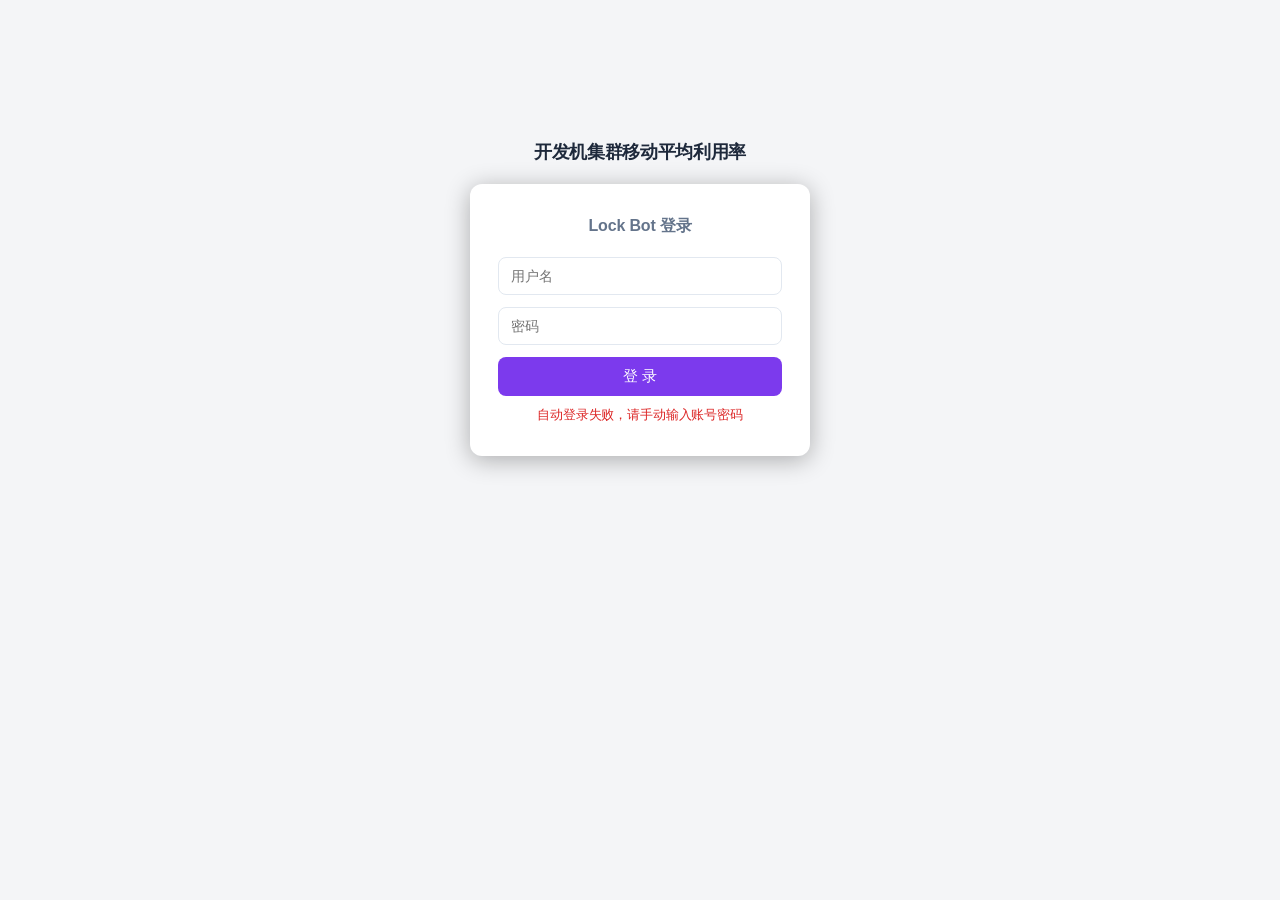
==== average.html @ 741b6df8 "增加移动平均页面average.html" ====
<!DOCTYPE html>
<html lang="zh-CN">
<head>
<meta charset="UTF-8">
<meta name="viewport" content="width=device-width, initial-scale=1.0">
<title>移动平均利用率 — 开发机集群</title>
<style>
:root {
  --bg:        #f4f5f7;
  --surface:   #ffffff;
  --border:    #e2e8f0;
  --text:      #1e293b;
  --muted:     #94a3b8;
  --xpu:       #7c3aed;
  --mem:       #ea580c;
  --xpu-ghost: rgba(124,58,237,0.30);
  --mem-ghost: rgba(234,88,12,0.30);
  --dot-ok:    #16a34a;
  --dot-warn:  #d97706;
  --dot-err:   #dc2626;
}

* { margin: 0; padding: 0; box-sizing: border-box; }

body {
  font-family: -apple-system, "PingFang SC", "Microsoft YaHei", sans-serif;
  background: var(--bg);
  color: var(--text);
  padding: 28px 32px;
  min-height: 100vh;
  letter-spacing: -.01em;
}

/* ── Typography ── */
h1 { font-size: 18px; font-weight: 600; color: var(--text); letter-spacing: -.02em; }

/* ── Login (light, kept familiar) ── */
.login-container { display: flex; flex-direction: column; align-items: center; justify-content: center; min-height: 60vh; }
.login-card {
  background: #fff; border-radius: 12px; padding: 32px 28px; width: 340px;
  box-shadow: 0 4px 24px rgba(0,0,0,.3);
}
.login-card h2 { font-size: 16px; margin-bottom: 20px; text-align: center; color: #64748b; }
.login-card input {
  width: 100%; padding: 10px 12px; border: 1px solid #e2e8f0; border-radius: 8px;
  font-size: 14px; margin-bottom: 12px; outline: none;
}
.login-card input:focus { border-color: var(--xpu); box-shadow: 0 0 0 3px rgba(167,139,250,.15); }
.login-card button {
  width: 100%; padding: 10px; background: var(--xpu); color: #fff; border: none;
  border-radius: 8px; font-size: 15px; cursor: pointer; font-weight: 500;
}
.login-card button:hover { opacity: .9; }
.login-card button:disabled { opacity: .5; cursor: not-allowed; }
.login-error { color: var(--dot-err); font-size: 13px; margin-top: 10px; text-align: center; }

/* ── Header ── */
.header {
  display: flex; align-items: center; justify-content: space-between;
  margin-bottom: 20px; flex-wrap: wrap; gap: 12px;
}
.header-group { display: flex; align-items: center; gap: 16px; }
.back-link {
  font-size: 12px; color: var(--muted); text-decoration: none;
  border: 1px solid var(--border); border-radius: 6px; padding: 4px 10px;
  transition: all .15s;
}
.back-link:hover { border-color: var(--xpu); color: var(--xpu); }

/* ── Window toggles ── */
.window-toggles { display: flex; gap: 2px; background: var(--surface); border-radius: 8px; padding: 3px; }
.win-btn {
  padding: 4px 14px; border: none; border-radius: 6px; font-size: 12px;
  cursor: pointer; background: transparent; color: var(--muted);
  font-weight: 500; font-family: "SF Mono", "JetBrains Mono", monospace;
  transition: all .15s;
}
.win-btn:hover { color: var(--text); }
.win-btn.active { background: var(--border); color: var(--text); }

/* ── Status bar ── */
.status-bar {
  display: flex; align-items: center; gap: 8px; padding: 8px 14px; margin-bottom: 16px;
  border-radius: 8px; font-size: 12px; background: rgba(34,197,94,.08); border: 1px solid rgba(34,197,94,.15);
}
.status-bar.caution { background: rgba(245,158,11,.08); border-color: rgba(245,158,11,.15); }
.status-bar.error   { background: rgba(239,68,68,.08); border-color: rgba(239,68,68,.15); }
.status-dot { width: 7px; height: 7px; border-radius: 50%; background: var(--dot-ok); flex-shrink: 0; }
.status-bar.caution .status-dot { background: var(--dot-warn); }
.status-bar.error   .status-dot { background: var(--dot-err); }
.status-tag {
  font-size: 10px; font-weight: 700; letter-spacing: .8px;
  padding: 2px 6px; border-radius: 3px;
  background: rgba(34,197,94,.12); color: var(--dot-ok);
}
.status-bar.caution .status-tag { background: rgba(245,158,11,.12); color: var(--dot-warn); }
.status-bar.error   .status-tag { background: rgba(239,68,68,.12); color: var(--dot-err); }
.status-node-count { color: var(--muted); font-size: 11px; margin-left: 8px; }
.status-time {
  color: var(--muted); font-size: 11px; margin-left: auto;
  font-family: "SF Mono", "JetBrains Mono", monospace;
}

/* ── Chart card ── */
.chart-card {
  background: var(--surface); border: 1px solid var(--border);
  border-radius: 12px; padding: 24px 28px 20px;
}
.chart-legend {
  display: flex; align-items: center; gap: 20px; margin-bottom: 16px; font-size: 12px;
}
.legend-item { display: flex; align-items: center; gap: 7px; }
.legend-line { height: 2px; border-radius: 1px; }
.legend-line.solid { width: 20px; }
.legend-line.dash  { width: 20px; border: none; background: repeating-linear-gradient(90deg, var(--c) 0, var(--c) 4px, transparent 4px, transparent 7px); }

.chart-wrap { position: relative; height: 360px; }
.chart-wrap canvas { width: 100%; height: 100%; }

/* ── X-axis ── */
.x-axis {
  display: flex; justify-content: space-between; font-size: 10px; color: var(--muted);
  padding: 6px 0 0 0; font-family: "SF Mono", "JetBrains Mono", monospace;
}

/* ── Summary ── */
.summary {
  display: flex; gap: 48px; margin-top: 18px; padding-top: 16px;
  border-top: 1px solid var(--border); justify-content: center;
}
.summary-col { text-align: center; }
.summary-col .s-label { font-size: 11px; color: var(--muted); margin-bottom: 6px; }
.summary-row { display: flex; gap: 20px; justify-content: center; }
.summary-item { text-align: center; }
.summary-item .s-sub  { font-size: 10px; color: var(--muted); }
.summary-item .s-val  {
  font-size: 22px; font-weight: 700;
  font-family: "SF Mono", "JetBrains Mono", "Consolas", monospace;
}
.s-val.xpu { color: var(--xpu); }
.s-val.mem { color: var(--mem); }

/* ── Tooltip ── */
.tooltip {
  position: fixed; background: #1e1f2a; color: #fff; padding: 6px 10px;
  border-radius: 6px; font-size: 11px; pointer-events: none; white-space: nowrap;
  z-index: 200; display: none; border: 1px solid #2a2b36;
  font-family: "SF Mono", "JetBrains Mono", monospace;
  box-shadow: 0 6px 20px rgba(0,0,0,.4);
}

/* ── Loading ── */
#loading-msg { text-align: center; padding: 80px; color: var(--muted); font-size: 14px; }
</style>
</head>
<body>

<!-- Login -->
<div id="login-form" class="login-container" style="display:none">
  <h1 style="text-align:center;margin-bottom:20px;color:#1e293b">开发机集群移动平均利用率</h1>
  <div class="login-card">
    <h2>Lock Bot 登录</h2>
    <input id="login-username" type="text" placeholder="用户名" autocomplete="username">
    <input id="login-password" type="password" placeholder="密码" autocomplete="current-password">
    <button id="login-btn">登 录</button>
    <div class="login-error" id="login-error"></div>
  </div>
</div>

<!-- Dashboard -->
<div id="dashboard" style="display:block">
  <div class="header">
    <div class="header-group">
      <h1>移动平均利用率</h1>
      <a href="/" class="back-link">← 仪表盘</a>
    </div>
    <div class="window-toggles" id="window-toggles">
      <span class="win-btn active" data-window="1">5m</span>
      <span class="win-btn" data-window="2">10m</span>
      <span class="win-btn" data-window="6">30m</span>
      <span class="win-btn" data-window="12">1h</span>
    </div>
  </div>
  <div id="loading-msg">正在加载…</div>
  <div class="status-bar" id="status-bar" style="display:none"></div>
  <div class="chart-card" id="chart-card" style="display:none">
    <div class="chart-legend">
      <div class="legend-item">
        <span class="legend-line solid" style="--c:var(--xpu);background:var(--xpu)"></span>
        <span>XPU 今日</span>
      </div>
      <div class="legend-item">
        <span class="legend-line dash" style="--c:var(--xpu-ghost)"></span>
        <span style="color:var(--muted)">XPU 昨日</span>
      </div>
      <div class="legend-item">
        <span class="legend-line solid" style="--c:var(--mem);background:var(--mem)"></span>
        <span>显存 今日</span>
      </div>
      <div class="legend-item">
        <span class="legend-line dash" style="--c:var(--mem-ghost)"></span>
        <span style="color:var(--muted)">显存 昨日</span>
      </div>
    </div>
    <div class="chart-wrap" id="chart-wrap">
      <canvas id="main-chart"></canvas>
    </div>
    <div class="x-axis">
      <span>00:00</span><span>02:00</span><span>04:00</span><span>06:00</span>
      <span>08:00</span><span>10:00</span><span>12:00</span><span>14:00</span>
      <span>16:00</span><span>18:00</span><span>20:00</span><span>22:00</span>
    </div>
    <div class="summary" id="summary" style="display:none">
      <div class="summary-col">
        <div class="s-label">XPU 移动平均</div>
        <div class="summary-row">
          <div class="summary-item"><div class="s-sub">今日</div><div class="s-val xpu" id="sum-xpu-today">--</div></div>
        </div>
      </div>
      <div class="summary-col">
        <div class="s-label">显存 移动平均</div>
        <div class="summary-row">
          <div class="summary-item"><div class="s-sub">今日</div><div class="s-val mem" id="sum-mem-today">--</div></div>
        </div>
      </div>
    </div>
  </div>
</div>

<div class="tooltip" id="tooltip"></div>

<script type="module">
import { loginLockBot, fetchLockBotList, fetchMonqueryUtilization, MONITORED_NODES } from './api.js';
import { adaptNodeData } from './adapter.js';

const SLOT_COUNT = 288;
const tooltip = document.getElementById('tooltip');

let token = null;
let currentWindow = 1; // 默认 5min
let todayXpuMA = new Array(SLOT_COUNT).fill(0);
let todayMemMA = new Array(SLOT_COUNT).fill(0);
let yestXpuMA  = null;
let yestMemMA  = null;
let todayNodes = []; // 缓存 raw nodes 以便窗口切换时重算
let yestNodes  = [];
let refreshTimer = null;

// ── 工具函数 ──

function formatDateStart(d) {
  const y = d.getFullYear(), m = String(d.getMonth()+1).padStart(2,'0'), day = String(d.getDate()).padStart(2,'0');
  return `${y}${m}${day}000000`;
}
function formatDateTime(d) {
  const y = d.getFullYear(), m = String(d.getMonth()+1).padStart(2,'0'), day = String(d.getDate()).padStart(2,'0');
  const h = String(d.getHours()).padStart(2,'0'), min = String(d.getMinutes()).padStart(2,'0'), s = String(d.getSeconds()).padStart(2,'0');
  return `${y}${m}${day}${h}${min}${s}`;
}
function formatDateEnd(d) {
  const y = d.getFullYear(), m = String(d.getMonth()+1).padStart(2,'0'), day = String(d.getDate()).padStart(2,'0');
  return `${y}${m}${day}235959`;
}

// ── Token ──

const SESSION_KEY = 'xpu_monitor_session';
function saveSession() {
  try { const u = document.getElementById('login-username').value.trim(); localStorage.setItem(SESSION_KEY, JSON.stringify({ token, username: u, savedAt: Date.now() })); } catch(e){}
}
function clearSession() { try { localStorage.removeItem(SESSION_KEY); } catch(e){} }
function restoreSession() {
  try {
    const raw = localStorage.getItem(SESSION_KEY); if (!raw) return null;
    const d = JSON.parse(raw); if (Date.now() - d.savedAt > 4*3600*1000) { clearSession(); return null; }
    return d;
  } catch(e) { clearSession(); return null; }
}

// ── 数据处理 ──

function processMonqueryData(monqueryData) {
  if (!monqueryData) return [];
  const dummyState = {};
  for (const id of MONITORED_NODES) dummyState[`gpu-node-${String(id).padStart(2,'0')}`] = {};
  return adaptNodeData(dummyState, monqueryData, 0, 'NODE', []).filter(n => n.hasMonqueryData);
}

function computeMA(nodes, windowSize) {
  const n = nodes.filter(x => x.hasMonqueryData);
  if (!n.length) return { xpu: new Array(SLOT_COUNT).fill(0), mem: new Array(SLOT_COUNT).fill(0) };

  const xpuSlot = new Array(SLOT_COUNT).fill(0);
  const memSlot = new Array(SLOT_COUNT).fill(0);
  for (let i = 0; i < SLOT_COUNT; i++) {
    let xs = 0, ms = 0;
    for (const node of n) { xs += node.avgUtil[i]; ms += node.avgMemUtil[i]; }
    xpuSlot[i] = xs / n.length;
    memSlot[i] = ms / n.length;
  }

  const xpuMA = new Array(SLOT_COUNT), memMA = new Array(SLOT_COUNT);
  for (let i = 0; i < SLOT_COUNT; i++) {
    const s = Math.max(0, i - windowSize + 1), cnt = i - s + 1;
    let xs = 0, ms = 0;
    for (let j = s; j <= i; j++) { xs += xpuSlot[j]; ms += memSlot[j]; }
    xpuMA[i] = xs / cnt;
    memMA[i] = ms / cnt;
  }
  return { xpu: xpuMA, mem: memMA };
}

// ── 登录 ──

async function handleLogin() {
  const u = document.getElementById('login-username').value.trim(), p = document.getElementById('login-password').value;
  const btn = document.getElementById('login-btn'), err = document.getElementById('login-error');
  if (!u || !p) { err.textContent = '请输入用户名和密码'; return; }
  btn.disabled = true; err.textContent = '';
  try {
    token = await loginLockBot(u, p);
    const bots = await fetchLockBotList(token);
    if (!bots || !bots.length) throw new Error('无可用 Bot');
    saveSession();
    document.getElementById('loading-msg').remove();
    await loadAndRender();
    startAutoRefresh();
  } catch (e) {
    if (token) { saveSession(); document.getElementById('loading-msg').remove(); startAutoRefresh(); return; }
    clearSession(); btn.disabled = false; err.textContent = `登录失败：${e.message}`;
  }
}
document.getElementById('login-btn').addEventListener('click', handleLogin);
document.getElementById('login-password').addEventListener('keydown', e => { if (e.key === 'Enter') handleLogin(); });

// ── 窗口切换 ──

document.getElementById('window-toggles').addEventListener('click', e => {
  const btn = e.target.closest('.win-btn');
  if (!btn) return;
  document.querySelectorAll('.win-btn').forEach(b => b.classList.remove('active'));
  btn.classList.add('active');
  currentWindow = parseInt(btn.dataset.window, 10);
  if (todayNodes.length) {
    const td = computeMA(todayNodes, currentWindow);
    todayXpuMA = td.xpu; todayMemMA = td.mem;
    if (yestNodes.length) {
      const yd = computeMA(yestNodes, currentWindow);
      yestXpuMA = yd.xpu; yestMemMA = yd.mem;
    }
    drawChart();
    updateSummary();
  }
});

// ── 加载 ──

async function loadAndRender() {
  const now = new Date();
  const todayStart = formatDateStart(now), todayEnd = formatDateTime(now);

  const yesterday = new Date(now); yesterday.setDate(yesterday.getDate() - 1);
  const yestStart = formatDateStart(yesterday), yestEnd = formatDateEnd(yesterday);

  // 并行拉取今日 + 昨日数据
  const [todayData, yestData] = await Promise.all([
    fetchMonqueryUtilization(todayStart, todayEnd).catch(e => { console.error('Today fetch failed:', e); return null; }),
    fetchMonqueryUtilization(yestStart, yestEnd).catch(e => { console.warn('Yesterday fetch failed:', e); return null; })
  ]);

  todayNodes = processMonqueryData(todayData);
  yestNodes  = processMonqueryData(yestData);  // 计算移动平均
  const td = computeMA(todayNodes, currentWindow);
  todayXpuMA = td.xpu; todayMemMA = td.mem;

  if (yestNodes.length) {
    const yd = computeMA(yestNodes, currentWindow);
    yestXpuMA = yd.xpu; yestMemMA = yd.mem;
  } else {
    yestXpuMA = null; yestMemMA = null;
  }

  renderStatusBar(!!todayData, now, todayNodes.length);
  document.getElementById('chart-card').style.display = '';
  drawChart();
  updateSummary();
}

// ── 状态栏 ──

function renderStatusBar(ok, now, nodeCount) {
  const bar = document.getElementById('status-bar');
  const timeStr = now.toLocaleTimeString('zh-CN');
  let cls = '', tag = '';
  if (!ok) { cls = 'error'; tag = 'ERROR'; }
  else { tag = 'NORMAL'; }

  bar.className = 'status-bar' + (cls ? ' ' + cls : '');
  bar.innerHTML = `<span class="status-dot"></span><span class="status-tag">${tag}</span><span class="status-node-count">${nodeCount} nodes</span><span class="status-time">${timeStr}</span>`;
  bar.style.display = 'flex';
}

// ── 图表 ──

function drawGrid(ctx, w, h) {
  ctx.save();
  ctx.strokeStyle = '#e2e8f0'; ctx.lineWidth = .5;
  for (let i = 0; i <= SLOT_COUNT; i += 24) {
    const x = (i / SLOT_COUNT) * w;
    ctx.beginPath(); ctx.setLineDash([1, 4]); ctx.moveTo(x, 0); ctx.lineTo(x, h); ctx.stroke();
  }
  for (const pct of [.25, .5, .75]) {
    const y = h - pct * h;
    ctx.beginPath(); ctx.setLineDash([1, 4]); ctx.moveTo(0, y); ctx.lineTo(w, y); ctx.stroke();
  }
  ctx.setLineDash([]); ctx.restore();
}

function drawChart() {
  const canvas = document.getElementById('main-chart');
  const wrap = document.getElementById('chart-wrap');
  const ctx = canvas.getContext('2d');
  const w = wrap.clientWidth, h = wrap.clientHeight;
  canvas.width = w; canvas.height = h;

  drawGrid(ctx, w, h);
  canvas._layers = [];

  const margin = 24;

  const drawLine = (data, color, dash) => {
    ctx.strokeStyle = color; ctx.lineWidth = data === todayXpuMA || data === todayMemMA ? 2 : 1.5;
    ctx.setLineDash(dash || []);
    ctx.beginPath();
    for (let i = 0; i < SLOT_COUNT; i++) {
      const x = (i / (SLOT_COUNT - 1)) * w;
      const v = Math.max(0, Math.min(100, data[i]));
      const y = h - margin - (v / 100) * (h - margin * 2);
      i === 0 ? ctx.moveTo(x, y) : ctx.lineTo(x, y);
    }
    ctx.stroke();
    ctx.setLineDash([]);
  };

  // 今日 — 实线
  drawLine(todayXpuMA, '#7c3aed', []);
  canvas._layers.push({ data: todayXpuMA, color: '#7c3aed', label: 'XPU' });
  drawLine(todayMemMA, '#ea580c', []);
  canvas._layers.push({ data: todayMemMA, color: '#ea580c', label: '显存' });

  // 昨日 — 虚线 ghost
  if (yestXpuMA) {
    drawLine(yestXpuMA, 'rgba(124,58,237,0.28)', [5, 5]);
    canvas._layers.push({ data: yestXpuMA, color: 'rgba(124,58,237,0.45)', label: 'XPU昨' });
  }
  if (yestMemMA) {
    drawLine(yestMemMA, 'rgba(234,88,12,0.28)', [5, 5]);
    canvas._layers.push({ data: yestMemMA, color: 'rgba(234,88,12,0.45)', label: '显存昨' });
  }

  // 快照
  const img = new Image(); img.src = canvas.toDataURL(); canvas._snapshot = img;
}

function restoreSnapshot(canvas) {
  if (!canvas._snapshot) return;
  const ctx = canvas.getContext('2d'); ctx.clearRect(0, 0, canvas.width, canvas.height); ctx.drawImage(canvas._snapshot, 0, 0);
}

// ── Summary ──

function updateSummary() {
  const nowIdx = new Date().getHours() * 12 + Math.floor(new Date().getMinutes() / 5);
  const ei = Math.max(0, nowIdx - 1);
  document.getElementById('summary').style.display = '';
  document.getElementById('sum-xpu-today').textContent = todayXpuMA[ei].toFixed(1) + '%';
  document.getElementById('sum-mem-today').textContent = todayMemMA[ei].toFixed(1) + '%';
}

// ── Hover ──

(function bindHover() {
  const canvas = document.getElementById('main-chart');
  const margin = 24;
  canvas.addEventListener('mousemove', e => {
    const layers = canvas._layers; if (!layers || !layers.length) return;
    const rect = canvas.getBoundingClientRect();
    const x = e.clientX - rect.left;
    const ci = Math.max(0, Math.min(SLOT_COUNT - 1, Math.round(x / rect.width * (SLOT_COUNT - 1))));
    restoreSnapshot(canvas);
    const ctx = canvas.getContext('2d');
    const w = canvas.width, h = canvas.height;
    layers.forEach(l => {
      const v = l.data[ci], dotX = (ci / (SLOT_COUNT - 1)) * w;
      const dotY = h - margin - (v / 100) * (h - margin * 2);
      ctx.beginPath(); ctx.arc(dotX, dotY, 3.5, 0, Math.PI*2); ctx.fillStyle = l.color; ctx.fill();
    });
    const hh = Math.floor(ci / 12), mm = (ci % 12) * 5;
    const vals = layers.map(l => `${l.label}:${l.data[ci].toFixed(1)}%`).join(' | ');
    tooltip.textContent = `${String(hh).padStart(2,'0')}:${String(mm).padStart(2,'0')}  ${vals}`;
    tooltip.style.display = 'block';
    const tx = e.pageX + 12, ty = e.pageY - 34;
    const tw = tooltip.offsetWidth;
    tooltip.style.left = Math.min(tx, window.innerWidth - tw - 10) + 'px';
    tooltip.style.top = ty + 'px';
  });
  canvas.addEventListener('mouseleave', () => { tooltip.style.display = 'none'; restoreSnapshot(canvas); });
  window.addEventListener('resize', () => { if (todayXpuMA.length) drawChart(); });
})();

// ── 自动刷新 ──

function startAutoRefresh() {
  if (refreshTimer) clearInterval(refreshTimer);
  refreshTimer = setInterval(async () => {
    if (document.hidden) return;
    try { await loadAndRender(); } catch(e) { console.error('Auto-refresh:', e); }
  }, 60000);
}

// ── 启动 ──

(async function autoLogin() {
  const saved = restoreSession();
  if (saved && saved.token) {
    try {
      token = saved.token;
      const bots = await fetchLockBotList(token);
      if (bots && bots.length) {
        document.getElementById('loading-msg').remove();
        await loadAndRender(); startAutoRefresh(); return;
      }
    } catch(e) { console.error('Session restore failed:', e); }
    clearSession(); token = null;
  }
  try {
    token = await loginLockBot('admin', 'admin123');
    const bots = await fetchLockBotList(token);
    if (!bots || !bots.length) throw new Error('无可用 Bot');
    saveSession();
    document.getElementById('loading-msg').remove();
    await loadAndRender(); startAutoRefresh();
  } catch(e) {
    console.error('Auto-login failed:', e);
    document.getElementById('dashboard').style.display = 'none';
    document.getElementById('login-form').style.display = '';
    document.getElementById('login-error').textContent = '自动登录失败，请手动输入账号密码';
  }
})();
</script>
</body>
</html>
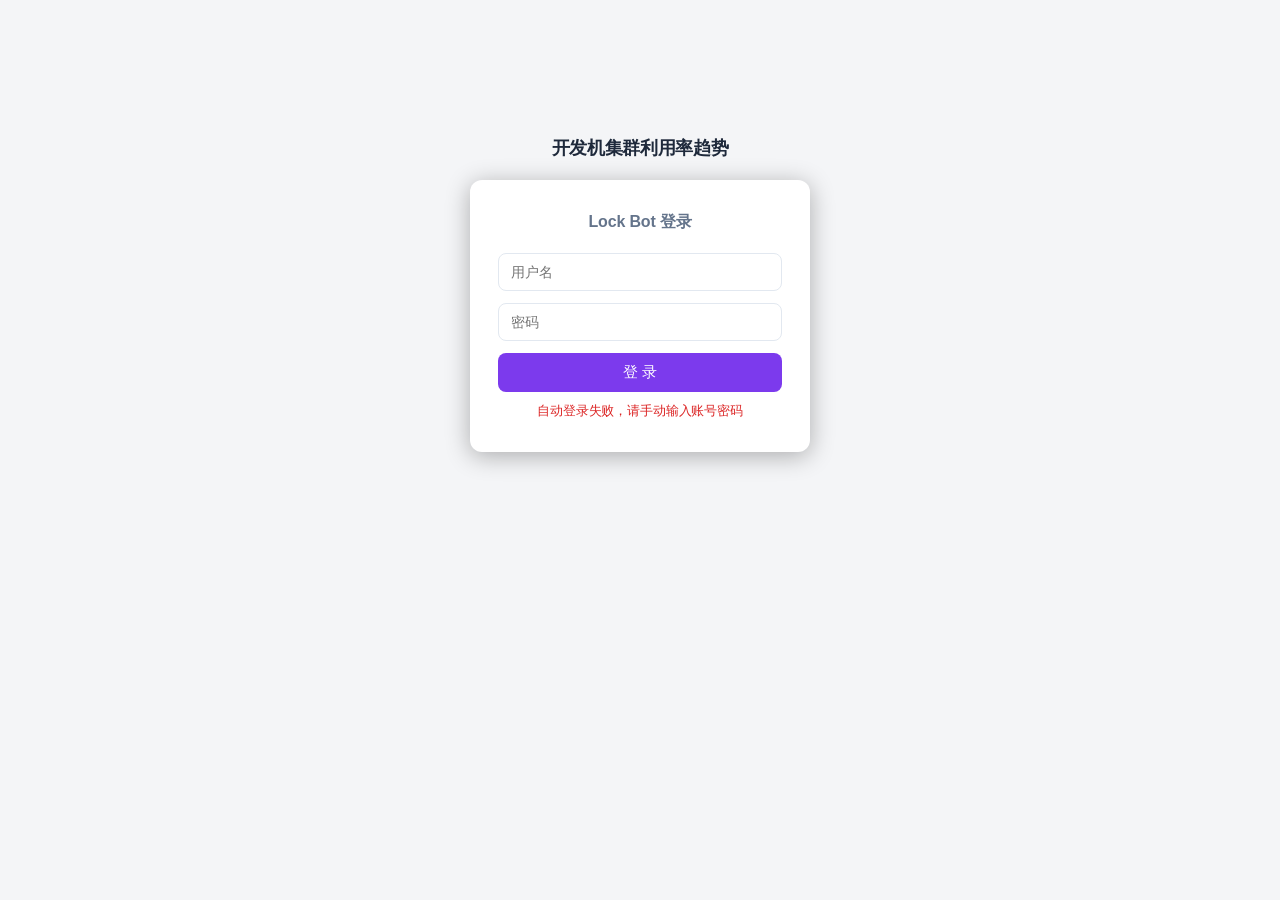
==== commit 51b29e0d: "优化average的节目， XPU、显存上下拆开显示" ====
--- a/average.html
+++ b/average.html
@@ -3,7 +3,7 @@
 <head>
 <meta charset="UTF-8">
 <meta name="viewport" content="width=device-width, initial-scale=1.0">
-<title>移动平均利用率 — 开发机集群</title>
+<title>集群利用率趋势 — 开发机集群</title>
 <style>
 :root {
   --bg:        #f4f5f7;
@@ -26,7 +26,7 @@
   font-family: -apple-system, "PingFang SC", "Microsoft YaHei", sans-serif;
   background: var(--bg);
   color: var(--text);
-  padding: 28px 32px;
+  padding: 24px 28px;
   min-height: 100vh;
   letter-spacing: -.01em;
 }
@@ -34,7 +34,7 @@
 /* ── Typography ── */
 h1 { font-size: 18px; font-weight: 600; color: var(--text); letter-spacing: -.02em; }
 
-/* ── Login (light, kept familiar) ── */
+/* ── Login ── */
 .login-container { display: flex; flex-direction: column; align-items: center; justify-content: center; min-height: 60vh; }
 .login-card {
   background: #fff; border-radius: 12px; padding: 32px 28px; width: 340px;
@@ -55,11 +55,12 @@
 .login-error { color: var(--dot-err); font-size: 13px; margin-top: 10px; text-align: center; }
 
 /* ── Header ── */
-.header {
+.header { margin-bottom: 16px; }
+.header-top {
   display: flex; align-items: center; justify-content: space-between;
-  margin-bottom: 20px; flex-wrap: wrap; gap: 12px;
-}
-.header-group { display: flex; align-items: center; gap: 16px; }
+  flex-wrap: wrap; gap: 12px;
+}
+.header-group { display: flex; align-items: center; gap: 14px; }
 .back-link {
   font-size: 12px; color: var(--muted); text-decoration: none;
   border: 1px solid var(--border); border-radius: 6px; padding: 4px 10px;
@@ -78,9 +79,23 @@
 .win-btn:hover { color: var(--text); }
 .win-btn.active { background: var(--border); color: var(--text); }
 
+/* ── Time range filter ── */
+.header-filter {
+  display: flex; align-items: center; gap: 8px; margin-top: 10px;
+  font-size: 12px; color: var(--muted); flex-wrap: wrap;
+}
+.header-filter label { font-weight: 500; }
+.header-filter input[type="date"] {
+  padding: 4px 8px; border: 1px solid var(--border); border-radius: 6px;
+  font-size: 12px; font-family: "SF Mono", "JetBrains Mono", monospace;
+  color: var(--text); background: var(--surface); outline: none;
+  width: 120px;
+}
+.header-filter input[type="date"]:focus { border-color: var(--xpu); }
+
 /* ── Status bar ── */
 .status-bar {
-  display: flex; align-items: center; gap: 8px; padding: 8px 14px; margin-bottom: 16px;
+  display: flex; align-items: center; gap: 8px; padding: 6px 14px; margin-bottom: 14px;
   border-radius: 8px; font-size: 12px; background: rgba(34,197,94,.08); border: 1px solid rgba(34,197,94,.15);
 }
 .status-bar.caution { background: rgba(245,158,11,.08); border-color: rgba(245,158,11,.15); }
@@ -95,69 +110,67 @@
 }
 .status-bar.caution .status-tag { background: rgba(245,158,11,.12); color: var(--dot-warn); }
 .status-bar.error   .status-tag { background: rgba(239,68,68,.12); color: var(--dot-err); }
-.status-node-count { color: var(--muted); font-size: 11px; margin-left: 8px; }
+.status-node-count { color: var(--muted); font-size: 11px; }
 .status-time {
   color: var(--muted); font-size: 11px; margin-left: auto;
   font-family: "SF Mono", "JetBrains Mono", monospace;
 }
 
-/* ── Chart card ── */
-.chart-card {
+/* ── Charts row ── */
+.charts-row {
+  display: flex; flex-direction: column; gap: 16px;
+}
+.chart-panel {
   background: var(--surface); border: 1px solid var(--border);
-  border-radius: 12px; padding: 24px 28px 20px;
-}
+  border-radius: 12px; padding: 20px;
+}
+.chart-panel-title {
+  font-size: 13px; font-weight: 600; margin-bottom: 4px;
+  color: var(--text);
+}
+
+/* ── Chart legend ── */
 .chart-legend {
-  display: flex; align-items: center; gap: 20px; margin-bottom: 16px; font-size: 12px;
-}
-.legend-item { display: flex; align-items: center; gap: 7px; }
+  display: flex; align-items: center; gap: 16px; font-size: 11px; margin-bottom: 8px;
+}
+.legend-item { display: flex; align-items: center; gap: 6px; }
 .legend-line { height: 2px; border-radius: 1px; }
-.legend-line.solid { width: 20px; }
-.legend-line.dash  { width: 20px; border: none; background: repeating-linear-gradient(90deg, var(--c) 0, var(--c) 4px, transparent 4px, transparent 7px); }
-
-.chart-wrap { position: relative; height: 360px; }
+.legend-line.solid { width: 16px; }
+.legend-line.dash  { width: 16px; border: none; background: repeating-linear-gradient(90deg, var(--c) 0, var(--c) 4px, transparent 4px, transparent 7px); }
+
+/* ── Chart wrap ── */
+.chart-wrap { position: relative; height: 310px; }
 .chart-wrap canvas { width: 100%; height: 100%; }
-
-/* ── X-axis ── */
-.x-axis {
-  display: flex; justify-content: space-between; font-size: 10px; color: var(--muted);
-  padding: 6px 0 0 0; font-family: "SF Mono", "JetBrains Mono", monospace;
-}
-
-/* ── Summary ── */
-.summary {
-  display: flex; gap: 48px; margin-top: 18px; padding-top: 16px;
-  border-top: 1px solid var(--border); justify-content: center;
-}
-.summary-col { text-align: center; }
-.summary-col .s-label { font-size: 11px; color: var(--muted); margin-bottom: 6px; }
-.summary-row { display: flex; gap: 20px; justify-content: center; }
-.summary-item { text-align: center; }
-.summary-item .s-sub  { font-size: 10px; color: var(--muted); }
-.summary-item .s-val  {
-  font-size: 22px; font-weight: 700;
-  font-family: "SF Mono", "JetBrains Mono", "Consolas", monospace;
-}
-.s-val.xpu { color: var(--xpu); }
-.s-val.mem { color: var(--mem); }
 
 /* ── Tooltip ── */
 .tooltip {
-  position: fixed; background: #1e1f2a; color: #fff; padding: 6px 10px;
-  border-radius: 6px; font-size: 11px; pointer-events: none; white-space: nowrap;
-  z-index: 200; display: none; border: 1px solid #2a2b36;
+  position: fixed; color: #fff; padding: 8px 12px;
+  border-radius: 8px; font-size: 11px; pointer-events: none; white-space: nowrap;
+  z-index: 200; display: none;
   font-family: "SF Mono", "JetBrains Mono", monospace;
-  box-shadow: 0 6px 20px rgba(0,0,0,.4);
-}
+  box-shadow: 0 4px 16px rgba(0,0,0,.25);
+  background: #1e1f2a; border: 1px solid #374151;
+}
+.tooltip .t-time { font-size: 10px; color: #94a3b8; margin-bottom: 4px; }
+.tooltip .t-row { display: flex; align-items: center; gap: 6px; margin: 1px 0; }
+.tooltip .t-dot { width: 7px; height: 7px; border-radius: 50%; flex-shrink: 0; }
+.tooltip .t-label { font-size: 10px; color: #cbd5e1; }
+.tooltip .t-val { font-weight: 600; }
 
 /* ── Loading ── */
 #loading-msg { text-align: center; padding: 80px; color: var(--muted); font-size: 14px; }
+
+/* ── Responsive ── */
+@media (max-width: 768px) {
+  body { padding: 16px; }
+}
 </style>
 </head>
 <body>
 
 <!-- Login -->
 <div id="login-form" class="login-container" style="display:none">
-  <h1 style="text-align:center;margin-bottom:20px;color:#1e293b">开发机集群移动平均利用率</h1>
+  <h1 style="text-align:center;margin-bottom:20px;color:#1e293b">开发机集群利用率趋势</h1>
   <div class="login-card">
     <h2>Lock Bot 登录</h2>
     <input id="login-username" type="text" placeholder="用户名" autocomplete="username">
@@ -170,58 +183,60 @@
 <!-- Dashboard -->
 <div id="dashboard" style="display:block">
   <div class="header">
-    <div class="header-group">
-      <h1>移动平均利用率</h1>
-      <a href="/" class="back-link">← 仪表盘</a>
+    <div class="header-top">
+      <div class="header-group">
+        <h1>集群利用率趋势</h1>
+        <a href="/" class="back-link">← 仪表盘</a>
+      </div>
+      <div class="window-toggles" id="window-toggles">
+        <span class="win-btn" data-window="1">5m</span>
+        <span class="win-btn active" data-window="2">10m</span>
+        <span class="win-btn" data-window="6">30m</span>
+        <span class="win-btn" data-window="12">1h</span>
+      </div>
     </div>
-    <div class="window-toggles" id="window-toggles">
-      <span class="win-btn active" data-window="1">5m</span>
-      <span class="win-btn" data-window="2">10m</span>
-      <span class="win-btn" data-window="6">30m</span>
-      <span class="win-btn" data-window="12">1h</span>
+    <div class="header-filter" id="header-filter">
+      <label>日期</label>
+      <input type="date" id="filter-date">
     </div>
   </div>
   <div id="loading-msg">正在加载…</div>
   <div class="status-bar" id="status-bar" style="display:none"></div>
-  <div class="chart-card" id="chart-card" style="display:none">
-    <div class="chart-legend">
-      <div class="legend-item">
-        <span class="legend-line solid" style="--c:var(--xpu);background:var(--xpu)"></span>
-        <span>XPU 今日</span>
+
+  <div class="charts-row" id="charts-row" style="display:none">
+    <!-- XPU Chart -->
+    <div class="chart-panel" id="xpu-panel">
+      <div class="chart-panel-title">XPU 利用率</div>
+      <div class="chart-legend">
+        <div class="legend-item">
+          <span class="legend-line solid" style="--c:var(--xpu);background:var(--xpu)"></span>
+          <span>今日</span>
+        </div>
+        <div class="legend-item">
+          <span class="legend-line dash" style="--c:var(--xpu-ghost)"></span>
+          <span style="color:var(--muted)">昨日</span>
+        </div>
       </div>
-      <div class="legend-item">
-        <span class="legend-line dash" style="--c:var(--xpu-ghost)"></span>
-        <span style="color:var(--muted)">XPU 昨日</span>
-      </div>
-      <div class="legend-item">
-        <span class="legend-line solid" style="--c:var(--mem);background:var(--mem)"></span>
-        <span>显存 今日</span>
-      </div>
-      <div class="legend-item">
-        <span class="legend-line dash" style="--c:var(--mem-ghost)"></span>
-        <span style="color:var(--muted)">显存 昨日</span>
+      <div class="chart-wrap" id="xpu-chart-wrap">
+        <canvas id="xpu-chart"></canvas>
       </div>
     </div>
-    <div class="chart-wrap" id="chart-wrap">
-      <canvas id="main-chart"></canvas>
-    </div>
-    <div class="x-axis">
-      <span>00:00</span><span>02:00</span><span>04:00</span><span>06:00</span>
-      <span>08:00</span><span>10:00</span><span>12:00</span><span>14:00</span>
-      <span>16:00</span><span>18:00</span><span>20:00</span><span>22:00</span>
-    </div>
-    <div class="summary" id="summary" style="display:none">
-      <div class="summary-col">
-        <div class="s-label">XPU 移动平均</div>
-        <div class="summary-row">
-          <div class="summary-item"><div class="s-sub">今日</div><div class="s-val xpu" id="sum-xpu-today">--</div></div>
+
+    <!-- MEM Chart -->
+    <div class="chart-panel" id="mem-panel">
+      <div class="chart-panel-title">显存 利用率</div>
+      <div class="chart-legend">
+        <div class="legend-item">
+          <span class="legend-line solid" style="--c:var(--mem);background:var(--mem)"></span>
+          <span>今日</span>
+        </div>
+        <div class="legend-item">
+          <span class="legend-line dash" style="--c:var(--mem-ghost)"></span>
+          <span style="color:var(--muted)">昨日</span>
         </div>
       </div>
-      <div class="summary-col">
-        <div class="s-label">显存 移动平均</div>
-        <div class="summary-row">
-          <div class="summary-item"><div class="s-sub">今日</div><div class="s-val mem" id="sum-mem-today">--</div></div>
-        </div>
+      <div class="chart-wrap" id="mem-chart-wrap">
+        <canvas id="mem-chart"></canvas>
       </div>
     </div>
   </div>
@@ -237,14 +252,32 @@
 const tooltip = document.getElementById('tooltip');
 
 let token = null;
-let currentWindow = 1; // 默认 5min
+let currentWindow = 2;
 let todayXpuMA = new Array(SLOT_COUNT).fill(0);
 let todayMemMA = new Array(SLOT_COUNT).fill(0);
 let yestXpuMA  = null;
 let yestMemMA  = null;
-let todayNodes = []; // 缓存 raw nodes 以便窗口切换时重算
+let todayNodes = [];
 let yestNodes  = [];
 let refreshTimer = null;
+
+// ── 选中日期 ──
+function getTodayStr() {
+  const d = new Date();
+  return d.getFullYear() + '-' + String(d.getMonth()+1).padStart(2,'0') + '-' + String(d.getDate()).padStart(2,'0');
+}
+document.getElementById('filter-date').value = getTodayStr();
+
+function getSelectedDate() {
+  const v = document.getElementById('filter-date').value;
+  return v ? new Date(v + 'T00:00:00') : new Date();
+}
+
+// ── Chart margins ──
+const MARGIN = { top: 10, right: 16, bottom: 20, left: 48 };
+// Y 轴刻度：XPU 0-50 每 5%，显存 0-100 每 10%
+const XPU_TICKS = [0, 5, 10, 15, 20, 25, 30, 35];
+const MEM_TICKS = [0, 10, 20, 30, 40, 50, 60, 70];
 
 // ── 工具函数 ──
 
@@ -348,28 +381,37 @@
       const yd = computeMA(yestNodes, currentWindow);
       yestXpuMA = yd.xpu; yestMemMA = yd.mem;
     }
-    drawChart();
-    updateSummary();
+    drawAllCharts();
   }
 });
 
+// ── 日期变更 ──
+
+document.getElementById('filter-date').addEventListener('change', () => {
+  if (todayNodes.length) loadAndRender();
+});
+
 // ── 加载 ──
 
 async function loadAndRender() {
-  const now = new Date();
-  const todayStart = formatDateStart(now), todayEnd = formatDateTime(now);
-
-  const yesterday = new Date(now); yesterday.setDate(yesterday.getDate() - 1);
+  const selDate = getSelectedDate();
+  const isToday = document.getElementById('filter-date').value === getTodayStr();
+
+  const todayStart = formatDateStart(selDate);
+  // 选今天时查到当前时刻，其他日期查全天
+  const todayEnd = isToday ? formatDateTime(new Date()) : formatDateEnd(selDate);
+
+  const yesterday = new Date(selDate); yesterday.setDate(yesterday.getDate() - 1);
   const yestStart = formatDateStart(yesterday), yestEnd = formatDateEnd(yesterday);
 
-  // 并行拉取今日 + 昨日数据
   const [todayData, yestData] = await Promise.all([
-    fetchMonqueryUtilization(todayStart, todayEnd).catch(e => { console.error('Today fetch failed:', e); return null; }),
+    fetchMonqueryUtilization(todayStart, todayEnd).catch(e => { console.error('Fetch failed:', e); return null; }),
     fetchMonqueryUtilization(yestStart, yestEnd).catch(e => { console.warn('Yesterday fetch failed:', e); return null; })
   ]);
 
   todayNodes = processMonqueryData(todayData);
-  yestNodes  = processMonqueryData(yestData);  // 计算移动平均
+  yestNodes  = processMonqueryData(yestData);
+
   const td = computeMA(todayNodes, currentWindow);
   todayXpuMA = td.xpu; todayMemMA = td.mem;
 
@@ -380,86 +422,160 @@
     yestXpuMA = null; yestMemMA = null;
   }
 
-  renderStatusBar(!!todayData, now, todayNodes.length);
-  document.getElementById('chart-card').style.display = '';
-  drawChart();
-  updateSummary();
+  // 截断未来数据：今天只画到当前已完成槽，历史日期画全部
+  if (isToday) {
+    const now = new Date();
+    cutoffSlot = Math.max(0, now.getHours() * 12 + Math.floor(now.getMinutes() / 5) - 1);
+  } else {
+    cutoffSlot = 287;
+  }
+
+  renderStatusBar(!!todayData, selDate, todayNodes.length);
+  document.getElementById('charts-row').style.display = '';
+  drawAllCharts();
 }
 
 // ── 状态栏 ──
 
-function renderStatusBar(ok, now, nodeCount) {
+function renderStatusBar(ok, selDate, nodeCount) {
   const bar = document.getElementById('status-bar');
-  const timeStr = now.toLocaleTimeString('zh-CN');
+  const isToday = document.getElementById('filter-date').value === getTodayStr();
+  const dateStr = selDate.toLocaleDateString('zh-CN', { month:'numeric', day:'numeric' });
+  const timeStr = isToday ? ' ' + new Date().toLocaleTimeString('zh-CN') : '';
   let cls = '', tag = '';
   if (!ok) { cls = 'error'; tag = 'ERROR'; }
-  else { tag = 'NORMAL'; }
+  else { tag = isToday ? 'NORMAL' : 'HISTORY'; }
 
   bar.className = 'status-bar' + (cls ? ' ' + cls : '');
-  bar.innerHTML = `<span class="status-dot"></span><span class="status-tag">${tag}</span><span class="status-node-count">${nodeCount} nodes</span><span class="status-time">${timeStr}</span>`;
+  bar.innerHTML = `<span class="status-dot"></span><span class="status-tag">${tag}</span><span class="status-node-count">${nodeCount} nodes · ${dateStr}${timeStr}</span><span class="status-time"></span>`;
   bar.style.display = 'flex';
 }
 
-// ── 图表 ──
-
-function drawGrid(ctx, w, h) {
-  ctx.save();
-  ctx.strokeStyle = '#e2e8f0'; ctx.lineWidth = .5;
-  for (let i = 0; i <= SLOT_COUNT; i += 24) {
-    const x = (i / SLOT_COUNT) * w;
-    ctx.beginPath(); ctx.setLineDash([1, 4]); ctx.moveTo(x, 0); ctx.lineTo(x, h); ctx.stroke();
-  }
-  for (const pct of [.25, .5, .75]) {
-    const y = h - pct * h;
-    ctx.beginPath(); ctx.setLineDash([1, 4]); ctx.moveTo(0, y); ctx.lineTo(w, y); ctx.stroke();
-  }
-  ctx.setLineDash([]); ctx.restore();
-}
-
-function drawChart() {
-  const canvas = document.getElementById('main-chart');
-  const wrap = document.getElementById('chart-wrap');
+// ── 图表绘制 ──
+
+function drawChart(canvasId, todayData, yestData, color, ghostColor, yMax, yTicks, cutoffSlot) {
+  const canvas = document.getElementById(canvasId);
+  const wrap = canvas.parentElement;
   const ctx = canvas.getContext('2d');
   const w = wrap.clientWidth, h = wrap.clientHeight;
   canvas.width = w; canvas.height = h;
 
-  drawGrid(ctx, w, h);
-  canvas._layers = [];
-
-  const margin = 24;
-
-  const drawLine = (data, color, dash) => {
-    ctx.strokeStyle = color; ctx.lineWidth = data === todayXpuMA || data === todayMemMA ? 2 : 1.5;
-    ctx.setLineDash(dash || []);
+  const plotW = w - MARGIN.left - MARGIN.right;
+  const plotH = h - MARGIN.top - MARGIN.bottom;
+  const maxSlot = Math.min(SLOT_COUNT - 1, cutoffSlot);
+
+  // 水平 + 垂直网格线（深色虚线，一起绘制）
+  ctx.save();
+  ctx.strokeStyle = '#94a3b8'; ctx.lineWidth = .8;
+  ctx.setLineDash([4, 4]);
+  yTicks.forEach(v => {
+    const y = MARGIN.top + (1 - v / yMax) * plotH;
+    ctx.beginPath();
+    ctx.moveTo(MARGIN.left, y); ctx.lineTo(w - MARGIN.right, y);
+    ctx.stroke();
+  });
+  for (let i = 0; i <= SLOT_COUNT; i += 24) {
+    const x = MARGIN.left + (i / (SLOT_COUNT - 1)) * plotW;
+    ctx.beginPath();
+    ctx.moveTo(x, MARGIN.top); ctx.lineTo(x, MARGIN.top + plotH);
+    ctx.stroke();
+  }
+  ctx.setLineDash([]);
+  ctx.restore();
+
+  // Y 轴竖实线
+  ctx.save();
+  ctx.strokeStyle = '#1e293b'; ctx.lineWidth = 1.5;
+  ctx.beginPath();
+  ctx.moveTo(MARGIN.left, MARGIN.top); ctx.lineTo(MARGIN.left, MARGIN.top + plotH);
+  ctx.stroke();
+  ctx.restore();
+
+  // X 轴横实线（底部）
+  ctx.save();
+  ctx.strokeStyle = '#1e293b'; ctx.lineWidth = 1.5;
+  ctx.beginPath();
+  ctx.moveTo(MARGIN.left, MARGIN.top + plotH); ctx.lineTo(w - MARGIN.right, MARGIN.top + plotH);
+  ctx.stroke();
+  ctx.restore();
+
+  // X 轴时间标签（与网格线完全对齐）
+  ctx.save();
+  ctx.fillStyle = '#1e293b';
+  ctx.font = '11px "SF Mono","JetBrains Mono",monospace';
+  ctx.textAlign = 'center'; ctx.textBaseline = 'top';
+  for (let i = 0; i < SLOT_COUNT; i += 24) {
+    const x = MARGIN.left + (i / (SLOT_COUNT - 1)) * plotW;
+    const hh = Math.floor(i / 12), mm = i % 12 * 5;
+    ctx.fillText(String(hh).padStart(2,'0') + ':' + String(mm).padStart(2,'0'), x, MARGIN.top + plotH + 5);
+  }
+  ctx.restore();
+
+  // Y 轴刻度标签 + 短线
+  ctx.save();
+  yTicks.forEach(v => {
+    const y = MARGIN.top + (1 - v / yMax) * plotH;
+    const isExtreme = (v === 0 || v === yMax);
+    ctx.fillStyle = '#1e293b';
+    ctx.font = (isExtreme ? 'bold ' : '') + '11px "SF Mono","JetBrains Mono",monospace';
+    ctx.textAlign = 'right'; ctx.textBaseline = 'middle';
+    ctx.fillText(v + '%', MARGIN.left - 7, y);
+    ctx.strokeStyle = '#1e293b'; ctx.lineWidth = 1.5;
+    ctx.beginPath(); ctx.moveTo(MARGIN.left - 4, y); ctx.lineTo(MARGIN.left, y); ctx.stroke();
+  });
+  ctx.restore();
+
+  // 裁剪区域
+  ctx.save();
+  ctx.beginPath(); ctx.rect(MARGIN.left, MARGIN.top, plotW, plotH); ctx.clip();
+
+  // 绘制昨日线条（虚线），画满全天不截断
+  if (yestData) {
+    ctx.strokeStyle = ghostColor; ctx.lineWidth = 2;
+    ctx.setLineDash([6, 4]);
     ctx.beginPath();
     for (let i = 0; i < SLOT_COUNT; i++) {
-      const x = (i / (SLOT_COUNT - 1)) * w;
-      const v = Math.max(0, Math.min(100, data[i]));
-      const y = h - margin - (v / 100) * (h - margin * 2);
+      const x = MARGIN.left + (i / (SLOT_COUNT - 1)) * plotW;
+      const v = Math.max(0, Math.min(yMax, yestData[i]));
+      const y = MARGIN.top + (1 - v / yMax) * plotH;
       i === 0 ? ctx.moveTo(x, y) : ctx.lineTo(x, y);
     }
     ctx.stroke();
     ctx.setLineDash([]);
-  };
-
-  // 今日 — 实线
-  drawLine(todayXpuMA, '#7c3aed', []);
-  canvas._layers.push({ data: todayXpuMA, color: '#7c3aed', label: 'XPU' });
-  drawLine(todayMemMA, '#ea580c', []);
-  canvas._layers.push({ data: todayMemMA, color: '#ea580c', label: '显存' });
-
-  // 昨日 — 虚线 ghost
-  if (yestXpuMA) {
-    drawLine(yestXpuMA, 'rgba(124,58,237,0.28)', [5, 5]);
-    canvas._layers.push({ data: yestXpuMA, color: 'rgba(124,58,237,0.45)', label: 'XPU昨' });
-  }
-  if (yestMemMA) {
-    drawLine(yestMemMA, 'rgba(234,88,12,0.28)', [5, 5]);
-    canvas._layers.push({ data: yestMemMA, color: 'rgba(234,88,12,0.45)', label: '显存昨' });
-  }
+  }
+
+  // 绘制今日线条（实线），截至 maxSlot
+  ctx.strokeStyle = color; ctx.lineWidth = 2;
+  ctx.beginPath();
+  for (let i = 0; i <= maxSlot; i++) {
+    const x = MARGIN.left + (i / (SLOT_COUNT - 1)) * plotW;
+    const v = Math.max(0, Math.min(yMax, todayData[i]));
+    const y = MARGIN.top + (1 - v / yMax) * plotH;
+    i === 0 ? ctx.moveTo(x, y) : ctx.lineTo(x, y);
+  }
+  ctx.stroke();
+
+  ctx.restore(); // 恢复裁剪
+
+  // 存储图层信息用于 hover
+  const layers = [{ data: todayData, color, label: '今' }];
+  if (yestData) layers.push({ data: yestData, color: ghostColor, tipColor: color, label: '昨' });
+  canvas._layers = layers;
+  canvas._margins = MARGIN;
+  canvas._plotW = plotW;
+  canvas._plotH = plotH;
+  canvas._yMax = yMax;
 
   // 快照
   const img = new Image(); img.src = canvas.toDataURL(); canvas._snapshot = img;
+}
+
+let cutoffSlot = 287;
+
+function drawAllCharts() {
+  if (!todayXpuMA.length) return;
+  drawChart('xpu-chart', todayXpuMA, yestXpuMA, '#7c3aed', 'rgba(124,58,237,0.45)', 35, XPU_TICKS, cutoffSlot);
+  drawChart('mem-chart', todayMemMA, yestMemMA, '#ea580c', 'rgba(234,88,12,0.45)', 70, MEM_TICKS, cutoffSlot);
 }
 
 function restoreSnapshot(canvas) {
@@ -467,46 +583,68 @@
   const ctx = canvas.getContext('2d'); ctx.clearRect(0, 0, canvas.width, canvas.height); ctx.drawImage(canvas._snapshot, 0, 0);
 }
 
-// ── Summary ──
-
-function updateSummary() {
-  const nowIdx = new Date().getHours() * 12 + Math.floor(new Date().getMinutes() / 5);
-  const ei = Math.max(0, nowIdx - 1);
-  document.getElementById('summary').style.display = '';
-  document.getElementById('sum-xpu-today').textContent = todayXpuMA[ei].toFixed(1) + '%';
-  document.getElementById('sum-mem-today').textContent = todayMemMA[ei].toFixed(1) + '%';
-}
-
 // ── Hover ──
 
-(function bindHover() {
-  const canvas = document.getElementById('main-chart');
-  const margin = 24;
+function bindHover(canvasId, accentColor) {
+  const canvas = document.getElementById(canvasId);
   canvas.addEventListener('mousemove', e => {
     const layers = canvas._layers; if (!layers || !layers.length) return;
     const rect = canvas.getBoundingClientRect();
     const x = e.clientX - rect.left;
-    const ci = Math.max(0, Math.min(SLOT_COUNT - 1, Math.round(x / rect.width * (SLOT_COUNT - 1))));
+    const m = canvas._margins, pw = canvas._plotW, ph = canvas._plotH;
+    if (!m) return;
+    const plotX = x - m.left;
+    const ci = Math.max(0, Math.min(SLOT_COUNT - 1, Math.round(plotX / pw * (SLOT_COUNT - 1))));
+    if (plotX < 0 || plotX > pw) { tooltip.style.display = 'none'; restoreSnapshot(canvas); return; }
+
     restoreSnapshot(canvas);
     const ctx = canvas.getContext('2d');
-    const w = canvas.width, h = canvas.height;
+    // 裁剪区域
+    ctx.save();
+    ctx.beginPath(); ctx.rect(m.left, m.top, pw, ph); ctx.clip();
+    // 竖线
+    const cx = m.left + (ci / (SLOT_COUNT - 1)) * pw;
+    ctx.strokeStyle = 'rgba(100,116,139,0.5)'; ctx.lineWidth = 1;
+    ctx.setLineDash([3, 3]);
+    ctx.beginPath(); ctx.moveTo(cx, m.top); ctx.lineTo(cx, m.top + ph); ctx.stroke();
+    ctx.setLineDash([]);
+    // 圆点
+    const yMax = canvas._yMax || 100;
     layers.forEach(l => {
-      const v = l.data[ci], dotX = (ci / (SLOT_COUNT - 1)) * w;
-      const dotY = h - margin - (v / 100) * (h - margin * 2);
-      ctx.beginPath(); ctx.arc(dotX, dotY, 3.5, 0, Math.PI*2); ctx.fillStyle = l.color; ctx.fill();
+      const v = l.data[ci], dotX = cx;
+      const dotY = m.top + (1 - v / yMax) * ph;
+      ctx.beginPath(); ctx.arc(dotX, dotY, 4, 0, Math.PI*2);
+      ctx.fillStyle = '#fff'; ctx.fill();
+      ctx.strokeStyle = l.color; ctx.lineWidth = 2; ctx.stroke();
     });
+    ctx.restore();
+
+    // 构建卡片式 tooltip
     const hh = Math.floor(ci / 12), mm = (ci % 12) * 5;
-    const vals = layers.map(l => `${l.label}:${l.data[ci].toFixed(1)}%`).join(' | ');
-    tooltip.textContent = `${String(hh).padStart(2,'0')}:${String(mm).padStart(2,'0')}  ${vals}`;
+    const timeStr = String(hh).padStart(2,'0') + ':' + String(mm).padStart(2,'0');
+    let html = `<div class="t-time">${timeStr}</div>`;
+    layers.forEach(l => {
+      const tc = l.tipColor || l.color;
+      html += `<div class="t-row"><span class="t-dot" style="background:${tc}"></span><span class="t-label">${l.label}</span><span class="t-val" style="color:${tc}">${l.data[ci].toFixed(1)}%</span></div>`;
+    });
+    tooltip.innerHTML = html;
     tooltip.style.display = 'block';
-    const tx = e.pageX + 12, ty = e.pageY - 34;
+    tooltip.style.borderColor = accentColor;
+    // 定位：竖线右侧，垂直居中于数据点区域
+    const tx = rect.left + cx + 14;
+    const ty = rect.top + m.top + ph * 0.15;
     const tw = tooltip.offsetWidth;
-    tooltip.style.left = Math.min(tx, window.innerWidth - tw - 10) + 'px';
-    tooltip.style.top = ty + 'px';
+    const th = tooltip.offsetHeight;
+    tooltip.style.left = Math.min(tx, rect.right - tw - 6) + 'px';
+    tooltip.style.top = Math.max(rect.top, ty) + 'px';
   });
   canvas.addEventListener('mouseleave', () => { tooltip.style.display = 'none'; restoreSnapshot(canvas); });
-  window.addEventListener('resize', () => { if (todayXpuMA.length) drawChart(); });
-})();
+}
+
+bindHover('xpu-chart', '#7c3aed');
+bindHover('mem-chart', '#ea580c');
+
+window.addEventListener('resize', () => { if (todayXpuMA.length) drawAllCharts(); });
 
 // ── 自动刷新 ──
 
@@ -514,6 +652,8 @@
   if (refreshTimer) clearInterval(refreshTimer);
   refreshTimer = setInterval(async () => {
     if (document.hidden) return;
+    // 仅今天自动刷新，历史日期数据不变
+    if (document.getElementById('filter-date').value !== getTodayStr()) return;
     try { await loadAndRender(); } catch(e) { console.error('Auto-refresh:', e); }
   }, 60000);
 }
